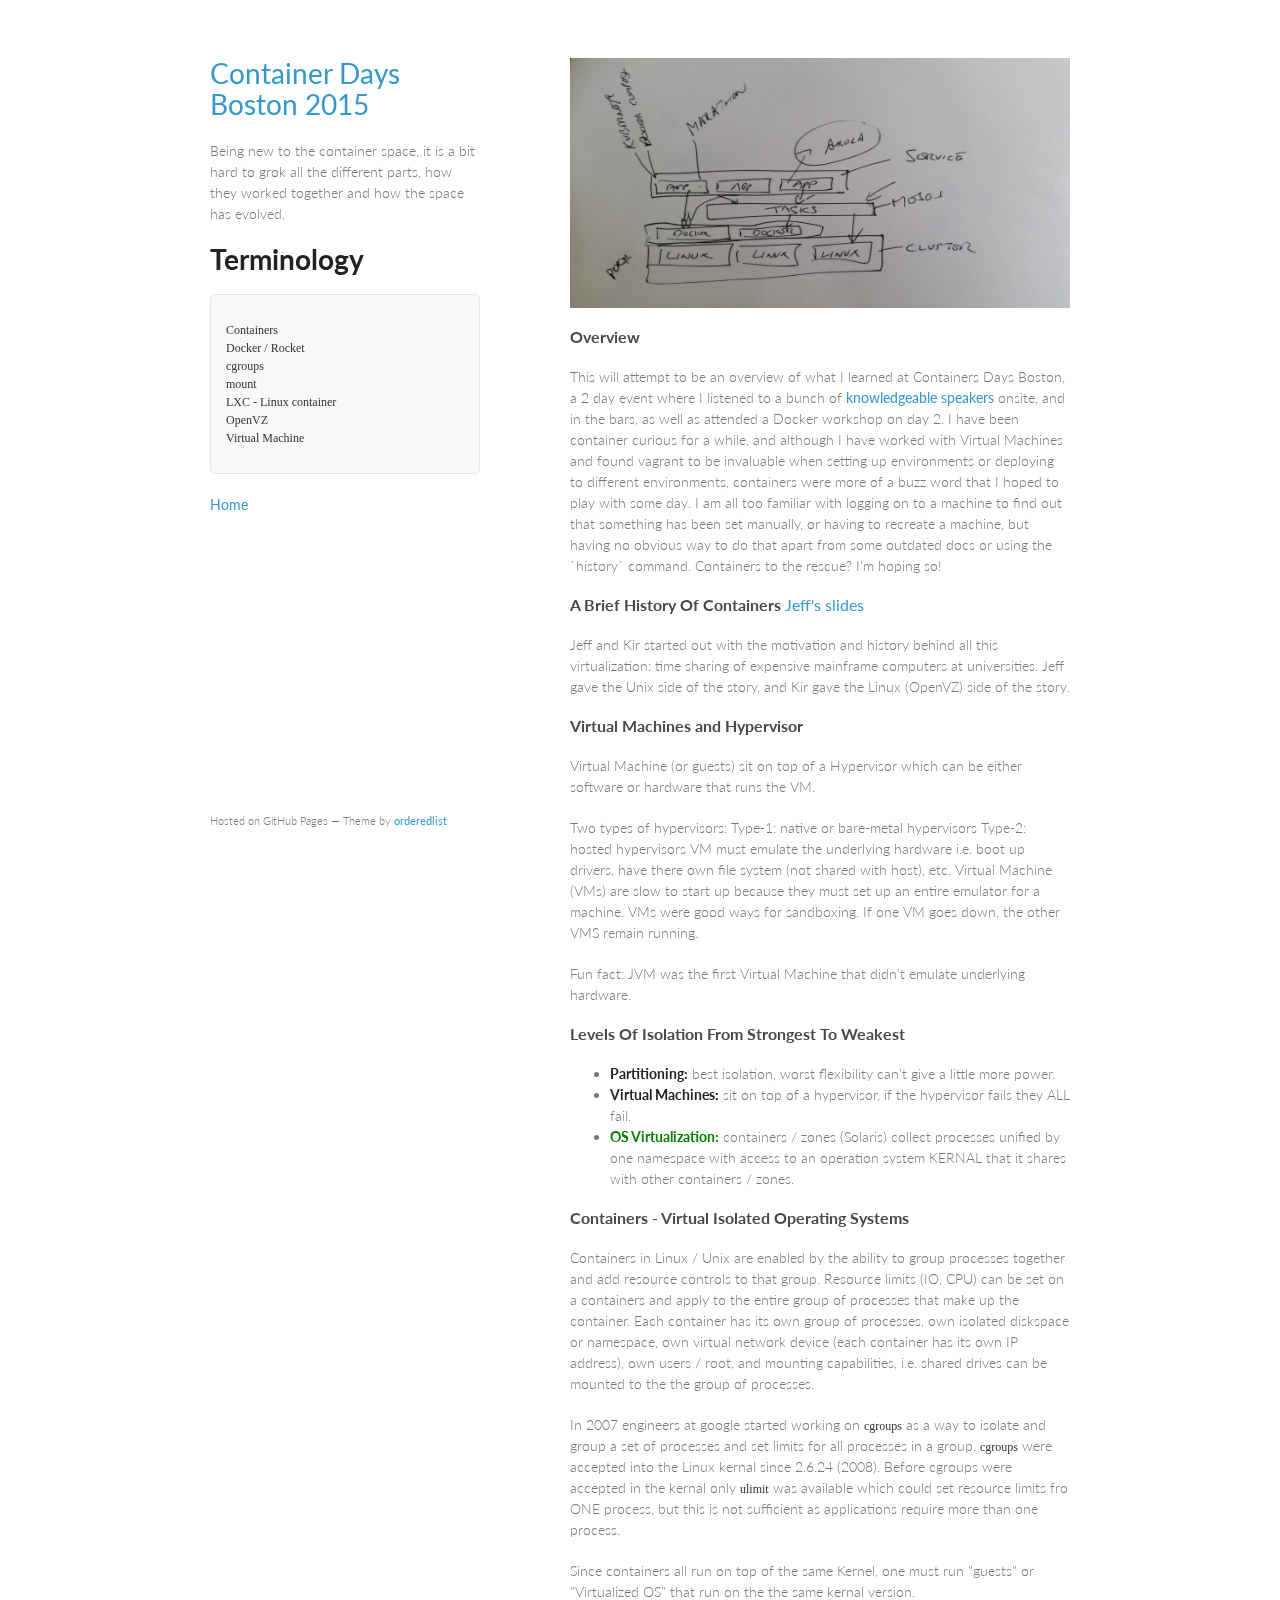
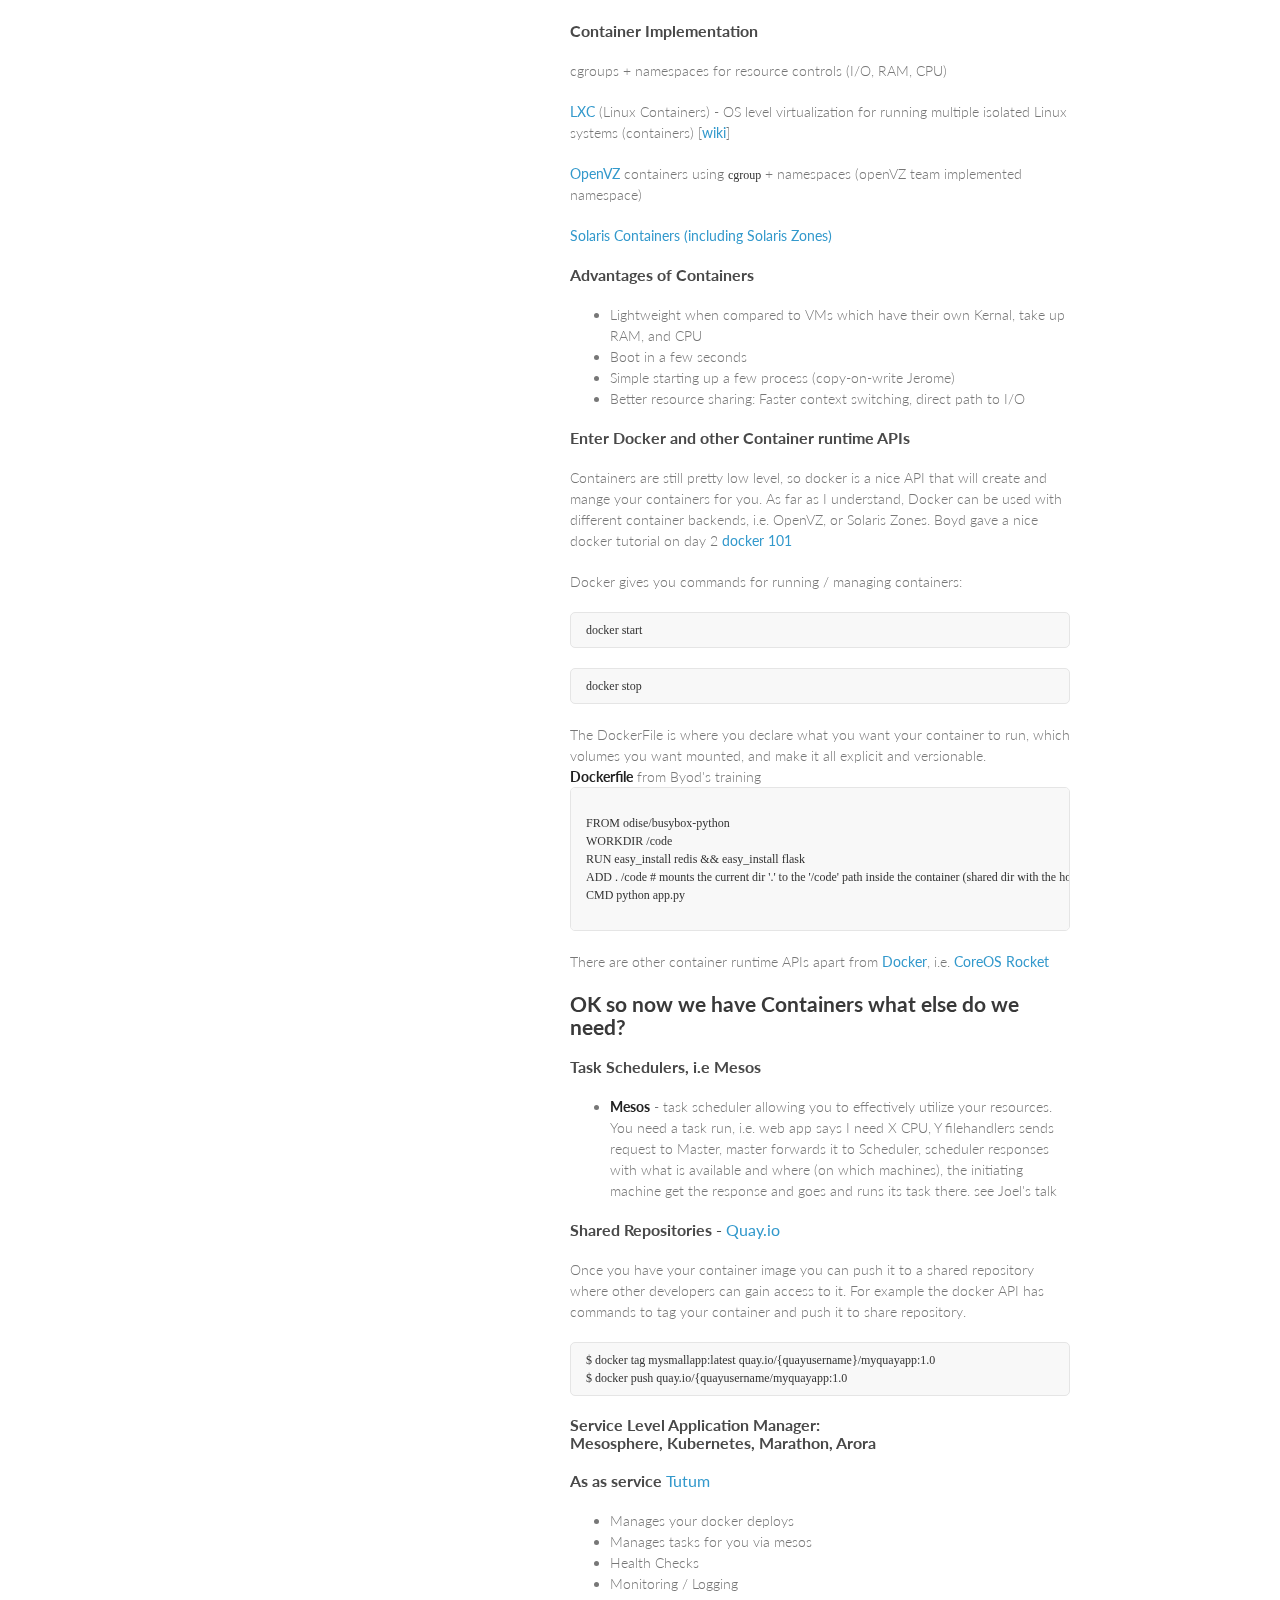
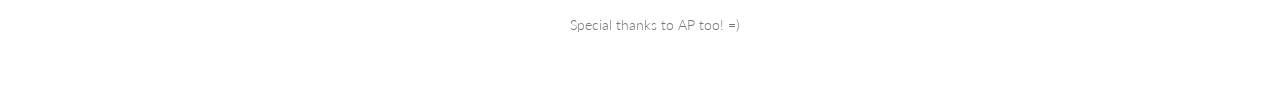
==== cdbos.html @ 46aac73a "site - adding a rough sketch of container days boston cdbos.html to site and a few fixes to index.ht" ====
<!doctype html>
<html>
  <head>
    <meta charset="utf-8">
    <meta http-equiv="X-UA-Compatible" content="chrome=1">
    <title>Container Days Boston 2015</title>

    <link rel="stylesheet" href="stylesheets/styles.css">
    <link rel="stylesheet" href="stylesheets/github-light.css">
    <meta name="viewport" content="width=device-width, initial-scale=1, user-scalable=no">
    <!--[if lt IE 9]>
    <script src="//html5shiv.googlecode.com/svn/trunk/html5.js"></script>
    <![endif]-->
  </head>
  <body>
    <div class="wrapper">
      <header>
	
        <h1><a href="http://dynamicinfradays.org/events/2015-boston/">Container Days Boston 2015</a></h1>
        <p>Being new to the container space, it is a bit hard to grok all the different parts, how they worked together and how the space has evolved. </p>
		
		<h1>Terminology</h1>
		<pre><code>
Containers
Docker / Rocket
cgroups
mount
LXC - Linux container
OpenVZ
Virtual Machine
		</code></pre>
		<a href="index.html" id="home">Home</a>

      </header>
      <section>
		<img title="overview.jpg" alt=":beer:" src="images/containers_explained_andrew_horizonal.jpg" height="250" width="600" align="absmiddle">
		<p/>
		<h3>Overview</h3>
		<p>
			This will attempt to be an overview of what I learned at Containers Days Boston, a 2 day event where I listened to a bunch of <a href="http://dynamicinfradays.org/events/2015-boston/#speakers">knowledgeable speakers</a> onsite, and in the bars, as well as attended a Docker workshop on day 2. I have been container curious for a while, and although I have worked with Virtual Machines and found vagrant to be invaluable when setting up environments or deploying to different environments, containers were more of a buzz word that I hoped to play with some day. I am all too familiar with logging on to a machine to find out that something has been set manually, or having to recreate a machine, but having no obvious way to do that apart from some outdated docs or using the `history` command. Containers to the rescue? I'm hoping so! 
		</p>
		
        <h3>
<a id="libby-viskobatz" class="anchor" href="#libby-viskobatz" aria-hidden="true"><span class="octicon octicon-link"></span></a>A Brief History Of Containers <a href="#">Jeff's slides</a>
</h3>

<p>
Jeff and Kir started out with the motivation and history behind all this virtualization: time sharing of expensive mainframe computers at universities.	Jeff gave the Unix side of the story, and Kir gave the Linux (OpenVZ) side of the story.
</p>

<h3>Virtual Machines and Hypervisor</h3>
<p>
	Virtual Machine (or guests) sit on top of a Hypervisor which can be either software or hardware that runs the VM.
</p>
<p>
	Two types of hypervisors: 
	Type-1: native or bare-metal hypervisors
	Type-2: hosted hypervisors
	
	VM must emulate the underlying hardware i.e. boot up drivers, have there own file system (not shared with host), etc. Virtual Machine (VMs) are slow to start up because they must set up an entire emulator for a machine. VMs were good ways for sandboxing. If one VM goes down, the other VMS remain running.
</p>
<p>Fun fact: JVM was the first Virtual Machine that didn't emulate underlying hardware.
<h3>Levels Of Isolation From Strongest To Weakest</h3>
<p>
	<ul>
		<li><strong>Partitioning:</strong>  best isolation, worst flexibility can't give a little more power.</li>
		<li><strong>Virtual Machines:</strong> sit on top of a hypervisor, if the hypervisor fails they ALL fail.</li>
		<li><strong><font color="green">OS Virtualization:</font></strong>  containers / zones (Solaris) collect processes unified by one namespace with access to an operation system KERNAL that it shares with other containers / zones.</li>
	</ul>
</p>

<h3>Containers - Virtual Isolated Operating Systems </h3>
	<p>Containers in Linux / Unix are enabled by the ability to group processes together and add resource controls to that group. Resource limits (IO, CPU) can be set on a containers and apply to the entire group of processes that make up the container. Each container has its own group of processes, own isolated diskspace or namespace, own virtual network device (each container has its own IP address), own users / root, and mounting capabilities, i.e. shared drives can be mounted to the the group of processes.</p>
	<p>In 2007 engineers at google started working on <code>cgroups</code> as a way to isolate and group a set of processes and set limits for all processes in a group. <code>cgroups</code> were accepted into the Linux kernal since 2.6.24 (2008). Before cgroups were accepted in the kernal only <code>ulimit</code> was available which could set resource limits fro ONE process, but this is not sufficient as applications require more than one process.</p>
	<p>Since containers all run on top of the same Kernel, one must run "guests" or "Virtualized OS" that run on the the same kernal version.</p>
<h3>Container Implementation</h3>
	<p>cgroups + namespaces for resource controls (I/O, RAM, CPU)</p>
	<p><a href="http://en.wikipedia.org/wiki/LXC">LXC</a> (Linux Containers) - OS level virtualization for running multiple isolated Linux systems (containers) [<a href="http://en.wikipedia.org/wiki/LXC">wiki</a>]</p>
	<p><a href="http://en.wikipedia.org/wiki/OpenVZ">OpenVZ</a> containers using  <code>cgroup</code> + namespaces (openVZ team implemented namespace)
	<p><a href="http://en.wikipedia.org/wiki/Solaris_Containers">Solaris Containers (including Solaris Zones)</a></p>
	
<h3>Advantages of Containers</h3>	
<ul>
	<li>Lightweight when compared to VMs which have their own Kernal, take up RAM, and CPU</li>
	<li>Boot in a few seconds</li>
	<li>Simple starting up a few process (copy-on-write Jerome)</li>
	<li>Better resource sharing: Faster context switching, direct path to I/O</li>
</ul>

<h3>Enter Docker and other Container runtime APIs</h3>
<p>Containers are still pretty low level, so docker is a nice API that will create and mange your containers for you. As far as I understand, Docker can be used with different container backends, i.e. OpenVZ, or Solaris Zones.
	Boyd gave a nice docker tutorial on day 2 <a href="http://stackengine.com/docker-101-01-docker-development-environments/">docker 101</a>	
</p>
<p>Docker gives you commands for running / managing containers:
	<pre><code>docker start</code></pre>
	<pre><code>docker stop</code></pre>
   The DockerFile is where you declare what you want your container to run, which volumes you want mounted, and make it all explicit and versionable.
	<br/><strong>Dockerfile</strong> from Byod's training
	<pre><code>
FROM odise/busybox-python
WORKDIR /code
RUN easy_install redis && easy_install flask
ADD . /code # mounts the current dir '.' to the '/code' path inside the container (shared dir with the host)
CMD python app.py
	</code></pre>
</p>
<p>There are other container runtime APIs apart from <a href="https://www.docker.com/">Docker</a>, i.e. <a href="https://coreos.com/blog/rocket/">CoreOS Rocket</a></p>

<h2>OK so now we have Containers what else do we need?</h2>
<h3>Task Schedulers, i.e Mesos</h3>
<p>
	<ul>
		<li><strong>Mesos</strong> - task scheduler allowing you to effectively utilize your resources. You need a task run, i.e. web app says I need X CPU, Y filehandlers sends request to Master, master forwards it to Scheduler, scheduler responses with what is available and where (on which machines), the initiating machine get the response and goes and runs its task there. see Joel's talk</li>
	</ul>	
</p>

<h3>Shared Repositories - <a href="https://quay.io/repository/">Quay.io</a></h3>
<p>Once you have your container image you can push it to a shared repository where other developers can gain access to it.
For example the docker API has commands to tag your container and push it to share repository.

<pre><code>$ docker tag mysmallapp:latest quay.io/{quayusername}/myquayapp:1.0
$ docker push quay.io/{quayusername/myquayapp:1.0
</code></pre>		

<h3>Service Level Application Manager: <br/>Mesosphere, Kubernetes, Marathon, Arora</h3>
<h3>As as service <a href="https://www.tutum.co/how/">Tutum</a></h3>
<ul>
	<li> Manages your docker deploys</li>
	<li> Manages tasks for you via mesos</li>
	<li> Health Checks</li>
	<li> Monitoring / Logging</li>
</ul>
Special thanks to AP too! =)
      </section>
      <footer>
        <p><small>Hosted on GitHub Pages &mdash; Theme by <a href="https://github.com/orderedlist">orderedlist</a></small></p>
      </footer>
    </div>
    <script src="javascripts/scale.fix.js"></script>
    
  </body>
</html>
---- stylesheets/styles.css ----
@import url(https://fonts.googleapis.com/css?family=Lato:300italic,700italic,300,700);

body {
  padding:50px;
  font:14px/1.5 Lato, "Helvetica Neue", Helvetica, Arial, sans-serif;
  color:#777;
  font-weight:300;
}

h1, h2, h3, h4, h5, h6 {
  color:#222;
  margin:0 0 20px;
}

p, ul, ol, table, pre, dl {
  margin:0 0 20px;
}

h1, h2, h3 {
  line-height:1.1;
}

h1 {
  font-size:28px;
}

h2 {
  color:#393939;
}

h3, h4, h5, h6 {
  color:#494949;
}

a {
  color:#39c;
  font-weight:400;
  text-decoration:none;
}

a small {
  font-size:11px;
  color:#777;
  margin-top:-0.6em;
  display:block;
}

.wrapper {
  width:860px;
  margin:0 auto;
}

blockquote {
  border-left:1px solid #e5e5e5;
  margin:0;
  padding:0 0 0 20px;
  font-style:italic;
}

code, pre {
  font-family:Monaco, Bitstream Vera Sans Mono, Lucida Console, Terminal;
  color:#333;
  font-size:12px;
}

pre {
  padding:8px 15px;
  background: #f8f8f8;
  border-radius:5px;
  border:1px solid #e5e5e5;
  overflow-x: auto;
}

table {
  width:100%;
  border-collapse:collapse;
}

th, td {
  text-align:left;
  padding:5px 10px;
  border-bottom:1px solid #e5e5e5;
}

dt {
  color:#444;
  font-weight:700;
}

th {
  color:#444;
}

img {
  max-width:100%;
}

header {
  width:270px;
  float:left;
  position:fixed;
}

header ul {
  list-style:none;
  height:40px;

  padding:0;

  background: #eee;
  background: -moz-linear-gradient(top, #f8f8f8 0%, #dddddd 100%);
  background: -webkit-gradient(linear, left top, left bottom, color-stop(0%,#f8f8f8), color-stop(100%,#dddddd));
  background: -webkit-linear-gradient(top, #f8f8f8 0%,#dddddd 100%);
  background: -o-linear-gradient(top, #f8f8f8 0%,#dddddd 100%);
  background: -ms-linear-gradient(top, #f8f8f8 0%,#dddddd 100%);
  background: linear-gradient(top, #f8f8f8 0%,#dddddd 100%);

  border-radius:5px;
  border:1px solid #d2d2d2;
  box-shadow:inset #fff 0 1px 0, inset rgba(0,0,0,0.03) 0 -1px 0;
  width:270px;
}

header li {
  width:89px;
  float:left;
  border-right:1px solid #d2d2d2;
  height:40px;
}

header ul a {
  line-height:1;
  font-size:11px;
  color:#999;
  display:block;
  text-align:center;
  padding-top:6px;
  height:40px;
}

strong {
  color:#222;
  font-weight:700;
}

header ul li + li {
  width:88px;
  border-left:1px solid #fff;
}

header ul li + li + li {
  border-right:none;
  width:89px;
}

header ul a strong {
  font-size:14px;
  display:block;
  color:#222;
}

section {
  width:500px;
  float:right;
  padding-bottom:50px;
}

small {
  font-size:11px;
}

hr {
  border:0;
  background:#e5e5e5;
  height:1px;
  margin:0 0 20px;
}

footer {
  width:270px;
  float:left;
  position:fixed;
  bottom:50px;
}

@media print, screen and (max-width: 960px) {

  div.wrapper {
    width:auto;
    margin:0;
  }

  header, section, footer {
    float:none;
    position:static;
    width:auto;
  }

  header {
    padding-right:320px;
  }

  section {
    border:1px solid #e5e5e5;
    border-width:1px 0;
    padding:20px 0;
    margin:0 0 20px;
  }

  header a small {
    display:inline;
  }

  header ul {
    position:absolute;
    right:50px;
    top:52px;
  }
}

@media print, screen and (max-width: 720px) {
  body {
    word-wrap:break-word;
  }

  header {
    padding:0;
  }

  header ul, header p.view {
    position:static;
  }

  pre, code {
    word-wrap:normal;
  }
}

@media print, screen and (max-width: 480px) {
  body {
    padding:15px;
  }

  header ul {
    display:none;
  }
}

@media print {
  body {
    padding:0.4in;
    font-size:12pt;
    color:#444;
  }
}
---- stylesheets/github-light.css ----
/*
   Copyright 2014 GitHub Inc.

   Licensed under the Apache License, Version 2.0 (the "License");
   you may not use this file except in compliance with the License.
   You may obtain a copy of the License at

       http://www.apache.org/licenses/LICENSE-2.0

   Unless required by applicable law or agreed to in writing, software
   distributed under the License is distributed on an "AS IS" BASIS,
   WITHOUT WARRANTIES OR CONDITIONS OF ANY KIND, either express or implied.
   See the License for the specific language governing permissions and
   limitations under the License.

*/

.pl-c /* comment */ {
  color: #969896;
}

.pl-c1      /* constant, markup.raw, meta.diff.header, meta.module-reference, meta.property-name, support, support.constant, support.variable, variable.other.constant */,
.pl-s .pl-v /* string variable */ {
  color: #0086b3;
}

.pl-e  /* entity */,
.pl-en /* entity.name */ {
  color: #795da3;
}

.pl-s .pl-s1 /* string source */,
.pl-smi      /* storage.modifier.import, storage.modifier.package, storage.type.java, variable.other, variable.parameter.function */ {
  color: #333;
}

.pl-ent /* entity.name.tag */ {
  color: #63a35c;
}

.pl-k /* keyword, storage, storage.type */ {
  color: #a71d5d;
}

.pl-pds              /* punctuation.definition.string, string.regexp.character-class */,
.pl-s                /* string */,
.pl-s .pl-pse .pl-s1 /* string punctuation.section.embedded source */,
.pl-sr               /* string.regexp */,
.pl-sr .pl-cce       /* string.regexp constant.character.escape */,
.pl-sr .pl-sra       /* string.regexp string.regexp.arbitrary-repitition */,
.pl-sr .pl-sre       /* string.regexp source.ruby.embedded */ {
  color: #183691;
}

.pl-v /* variable */ {
  color: #ed6a43;
}

.pl-id /* invalid.deprecated */ {
  color: #b52a1d;
}

.pl-ii /* invalid.illegal */ {
  background-color: #b52a1d;
  color: #f8f8f8;
}

.pl-sr .pl-cce /* string.regexp constant.character.escape */ {
  color: #63a35c;
  font-weight: bold;
}

.pl-ml /* markup.list */ {
  color: #693a17;
}

.pl-mh        /* markup.heading */,
.pl-mh .pl-en /* markup.heading entity.name */,
.pl-ms        /* meta.separator */ {
  color: #1d3e81;
  font-weight: bold;
}

.pl-mq /* markup.quote */ {
  color: #008080;
}

.pl-mi /* markup.italic */ {
  color: #333;
  font-style: italic;
}

.pl-mb /* markup.bold */ {
  color: #333;
  font-weight: bold;
}

.pl-md /* markup.deleted, meta.diff.header.from-file */ {
  background-color: #ffecec;
  color: #bd2c00;
}

.pl-mi1 /* markup.inserted, meta.diff.header.to-file */ {
  background-color: #eaffea;
  color: #55a532;
}

.pl-mdr /* meta.diff.range */ {
  color: #795da3;
  font-weight: bold;
}

.pl-mo /* meta.output */ {
  color: #1d3e81;
}
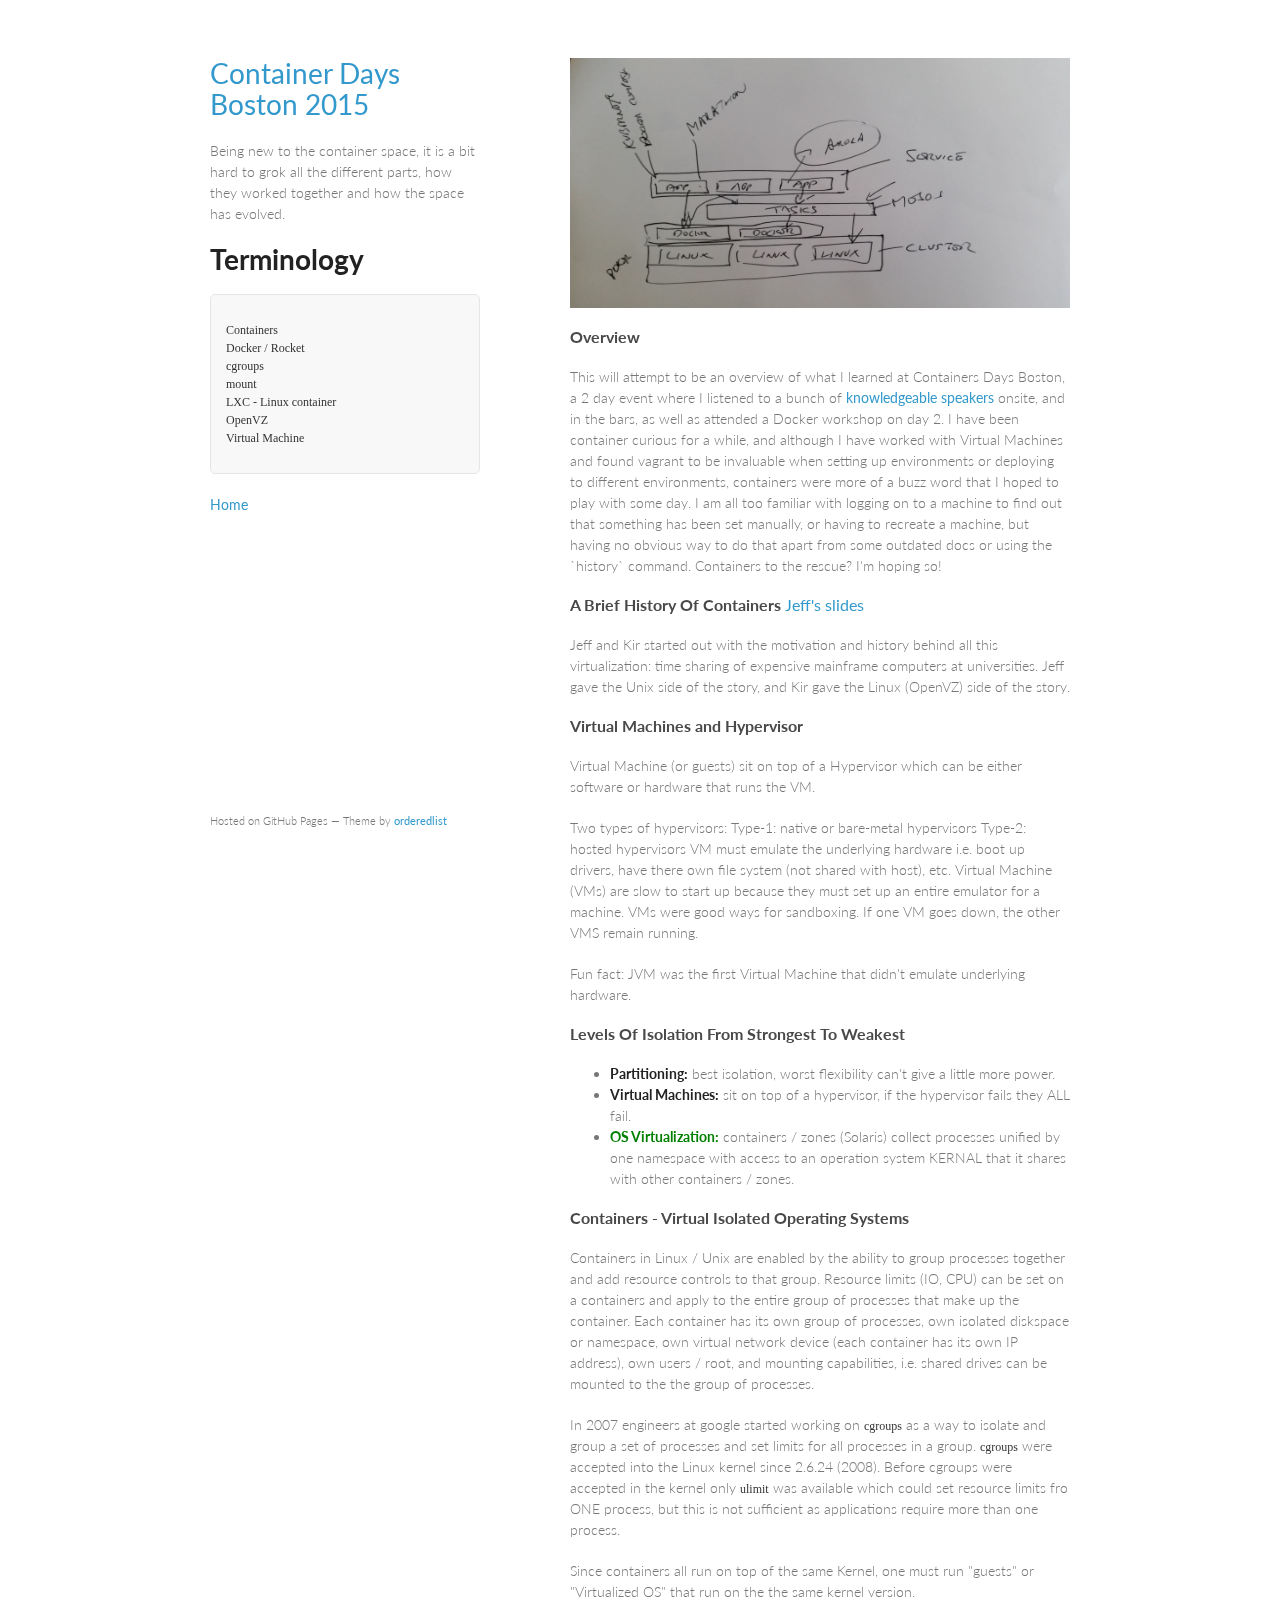
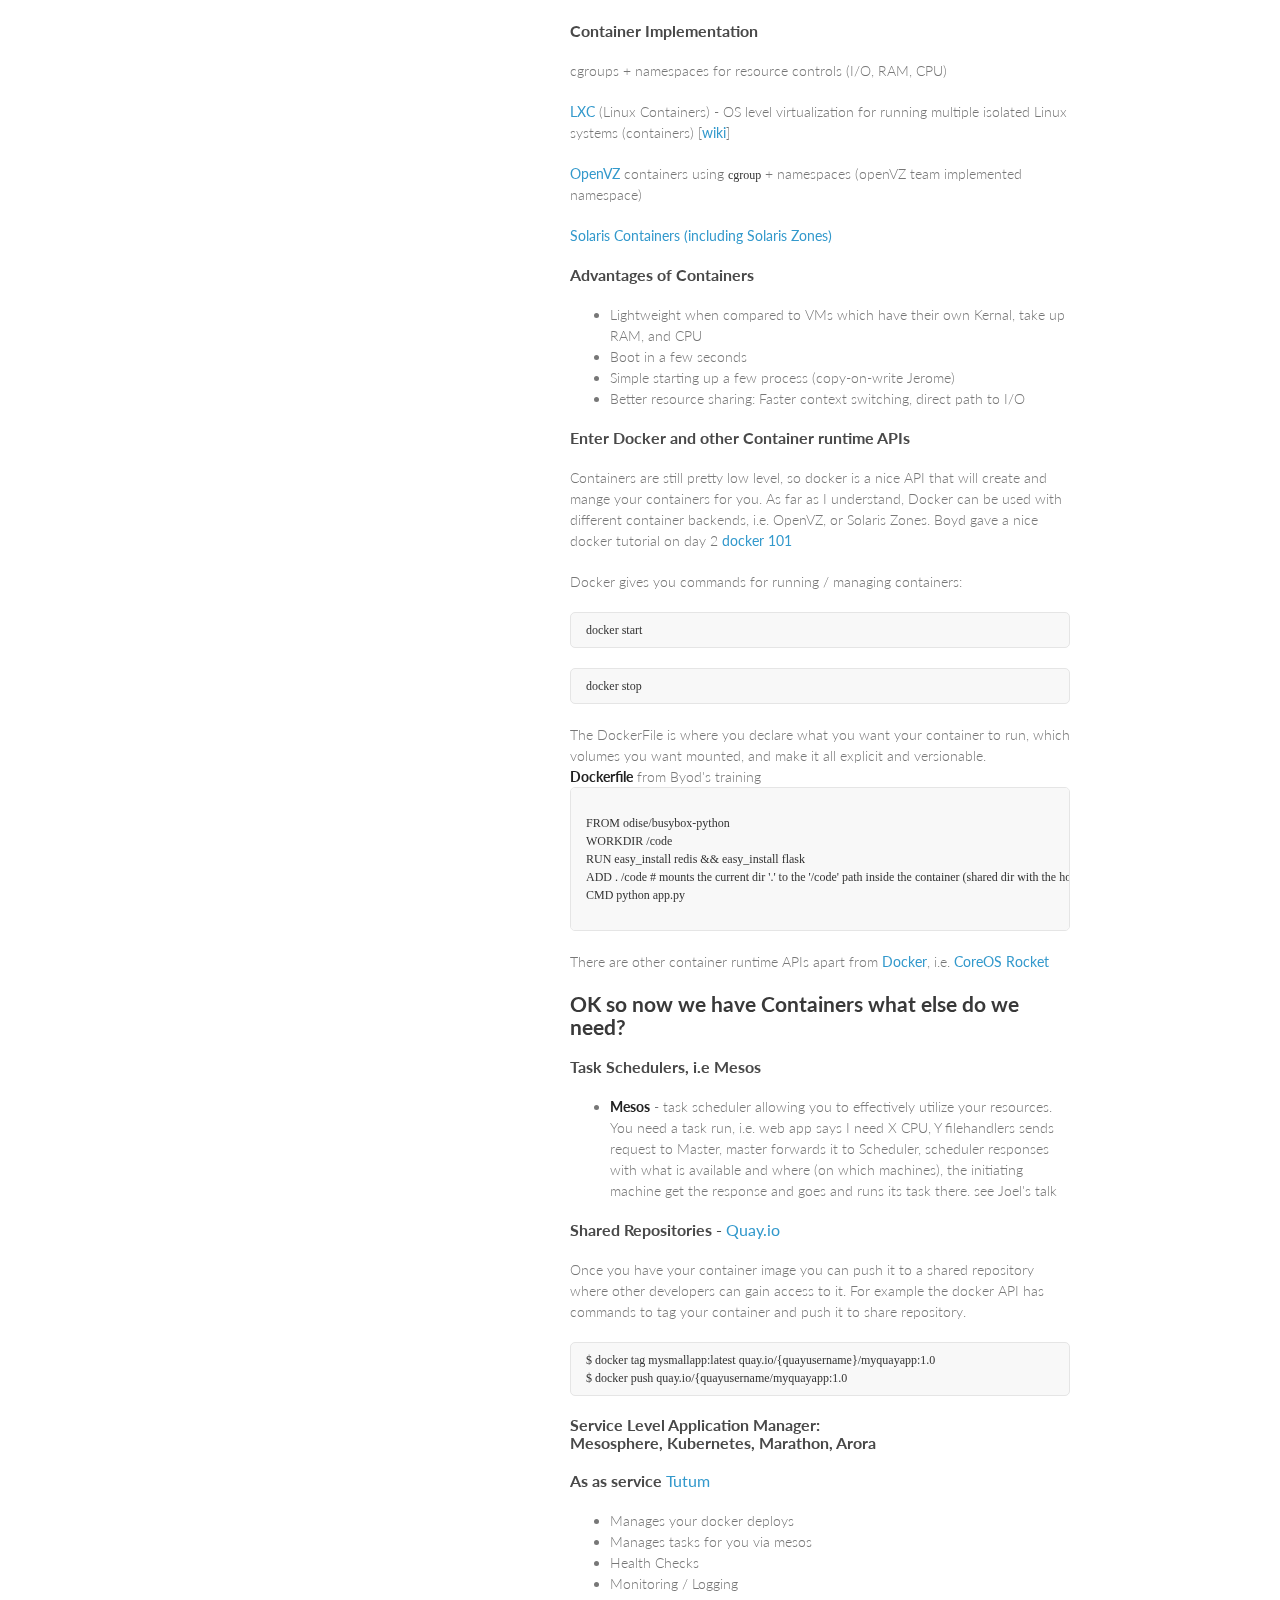
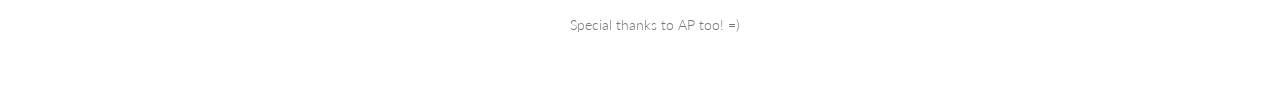
==== commit d003e7bc: "kernal -> kernel" ====
--- a/cdbos.html
+++ b/cdbos.html
@@ -71,8 +71,8 @@
 
 <h3>Containers - Virtual Isolated Operating Systems </h3>
 	<p>Containers in Linux / Unix are enabled by the ability to group processes together and add resource controls to that group. Resource limits (IO, CPU) can be set on a containers and apply to the entire group of processes that make up the container. Each container has its own group of processes, own isolated diskspace or namespace, own virtual network device (each container has its own IP address), own users / root, and mounting capabilities, i.e. shared drives can be mounted to the the group of processes.</p>
-	<p>In 2007 engineers at google started working on <code>cgroups</code> as a way to isolate and group a set of processes and set limits for all processes in a group. <code>cgroups</code> were accepted into the Linux kernal since 2.6.24 (2008). Before cgroups were accepted in the kernal only <code>ulimit</code> was available which could set resource limits fro ONE process, but this is not sufficient as applications require more than one process.</p>
-	<p>Since containers all run on top of the same Kernel, one must run "guests" or "Virtualized OS" that run on the the same kernal version.</p>
+	<p>In 2007 engineers at google started working on <code>cgroups</code> as a way to isolate and group a set of processes and set limits for all processes in a group. <code>cgroups</code> were accepted into the Linux kernel since 2.6.24 (2008). Before cgroups were accepted in the kernel only <code>ulimit</code> was available which could set resource limits fro ONE process, but this is not sufficient as applications require more than one process.</p>
+	<p>Since containers all run on top of the same Kernel, one must run "guests" or "Virtualized OS" that run on the the same kernel version.</p>
 <h3>Container Implementation</h3>
 	<p>cgroups + namespaces for resource controls (I/O, RAM, CPU)</p>
 	<p><a href="http://en.wikipedia.org/wiki/LXC">LXC</a> (Linux Containers) - OS level virtualization for running multiple isolated Linux systems (containers) [<a href="http://en.wikipedia.org/wiki/LXC">wiki</a>]</p>
@@ -137,6 +137,15 @@
       </footer>
     </div>
     <script src="javascripts/scale.fix.js"></script>
-    
+    <script>
+	  (function(i,s,o,g,r,a,m){i['GoogleAnalyticsObject']=r;i[r]=i[r]||function(){
+	  (i[r].q=i[r].q||[]).push(arguments)},i[r].l=1*new Date();a=s.createElement(o),
+	  m=s.getElementsByTagName(o)[0];a.async=1;a.src=g;m.parentNode.insertBefore(a,m)
+	  })(window,document,'script','//www.google-analytics.com/analytics.js','ga');
+
+	  ga('create', 'UA-63928789-1', 'auto');
+	  ga('send', 'pageview');
+
+	</script>
   </body>
 </html>
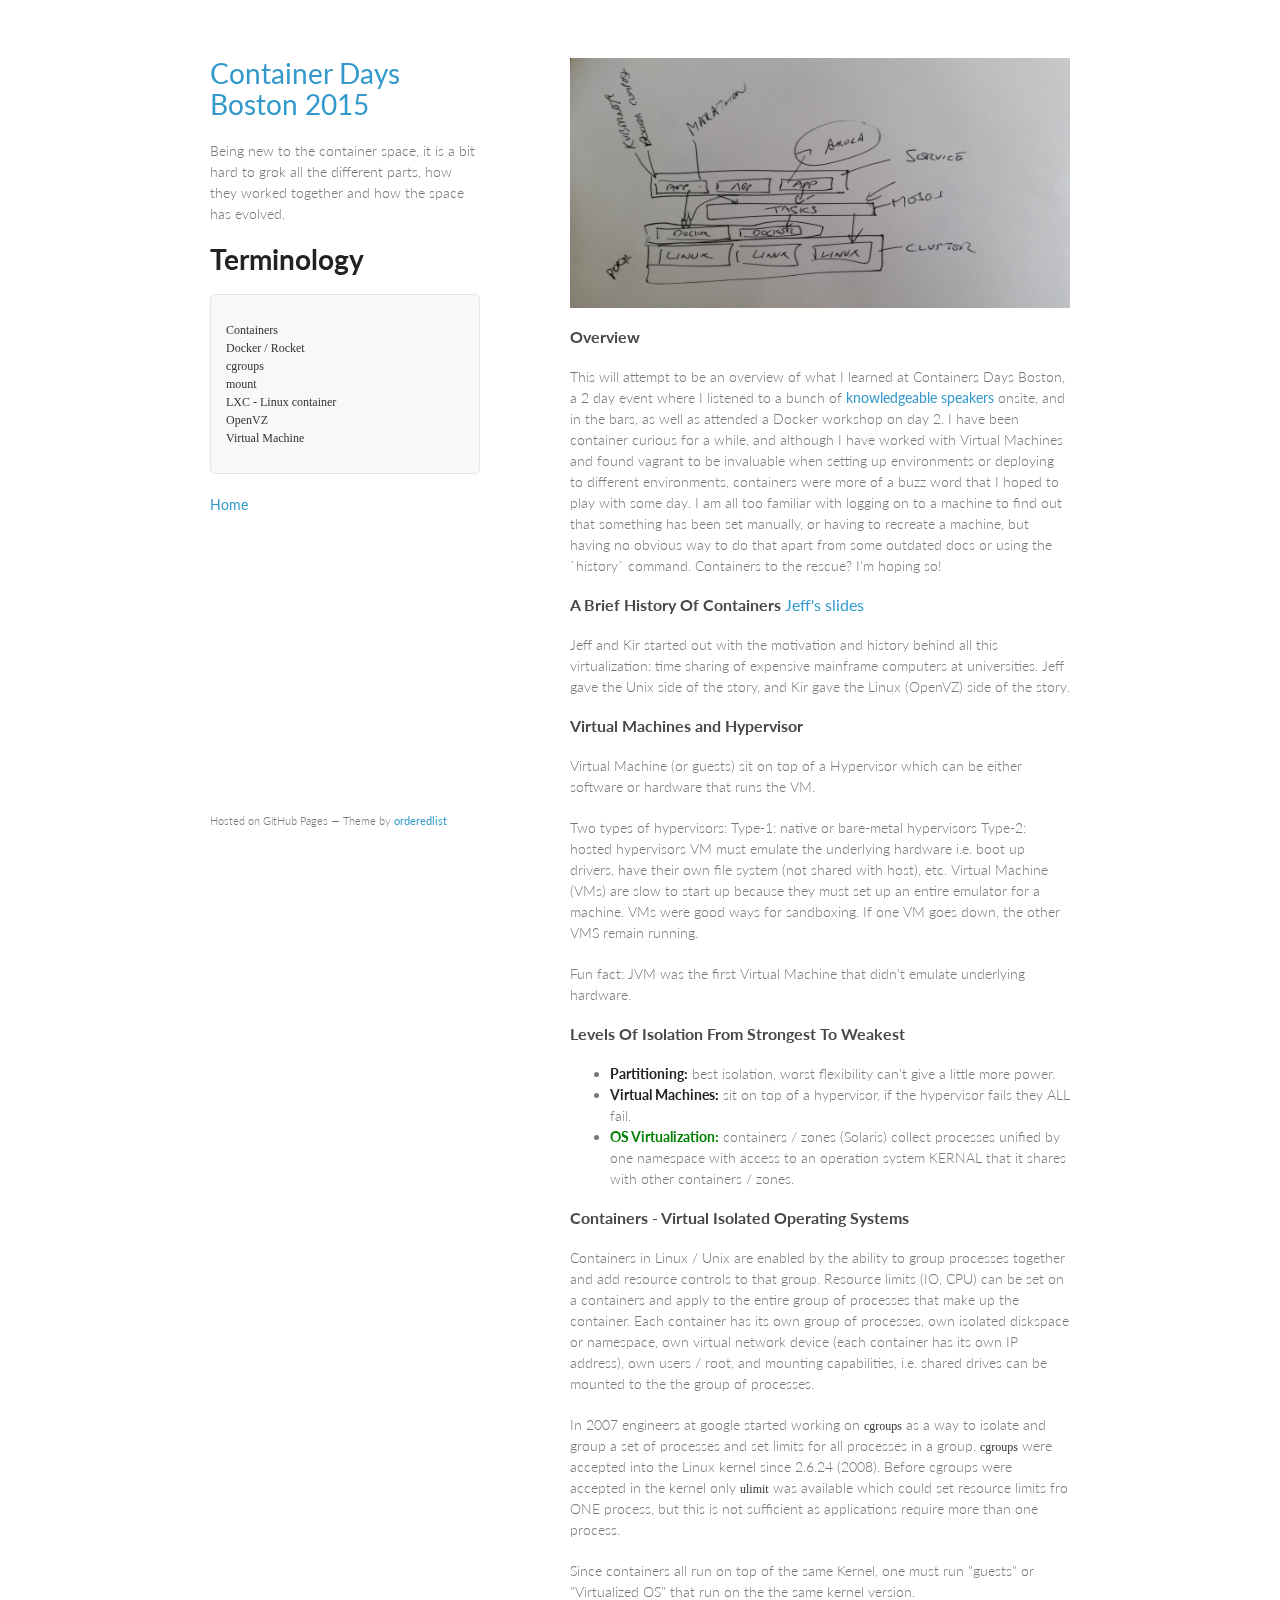
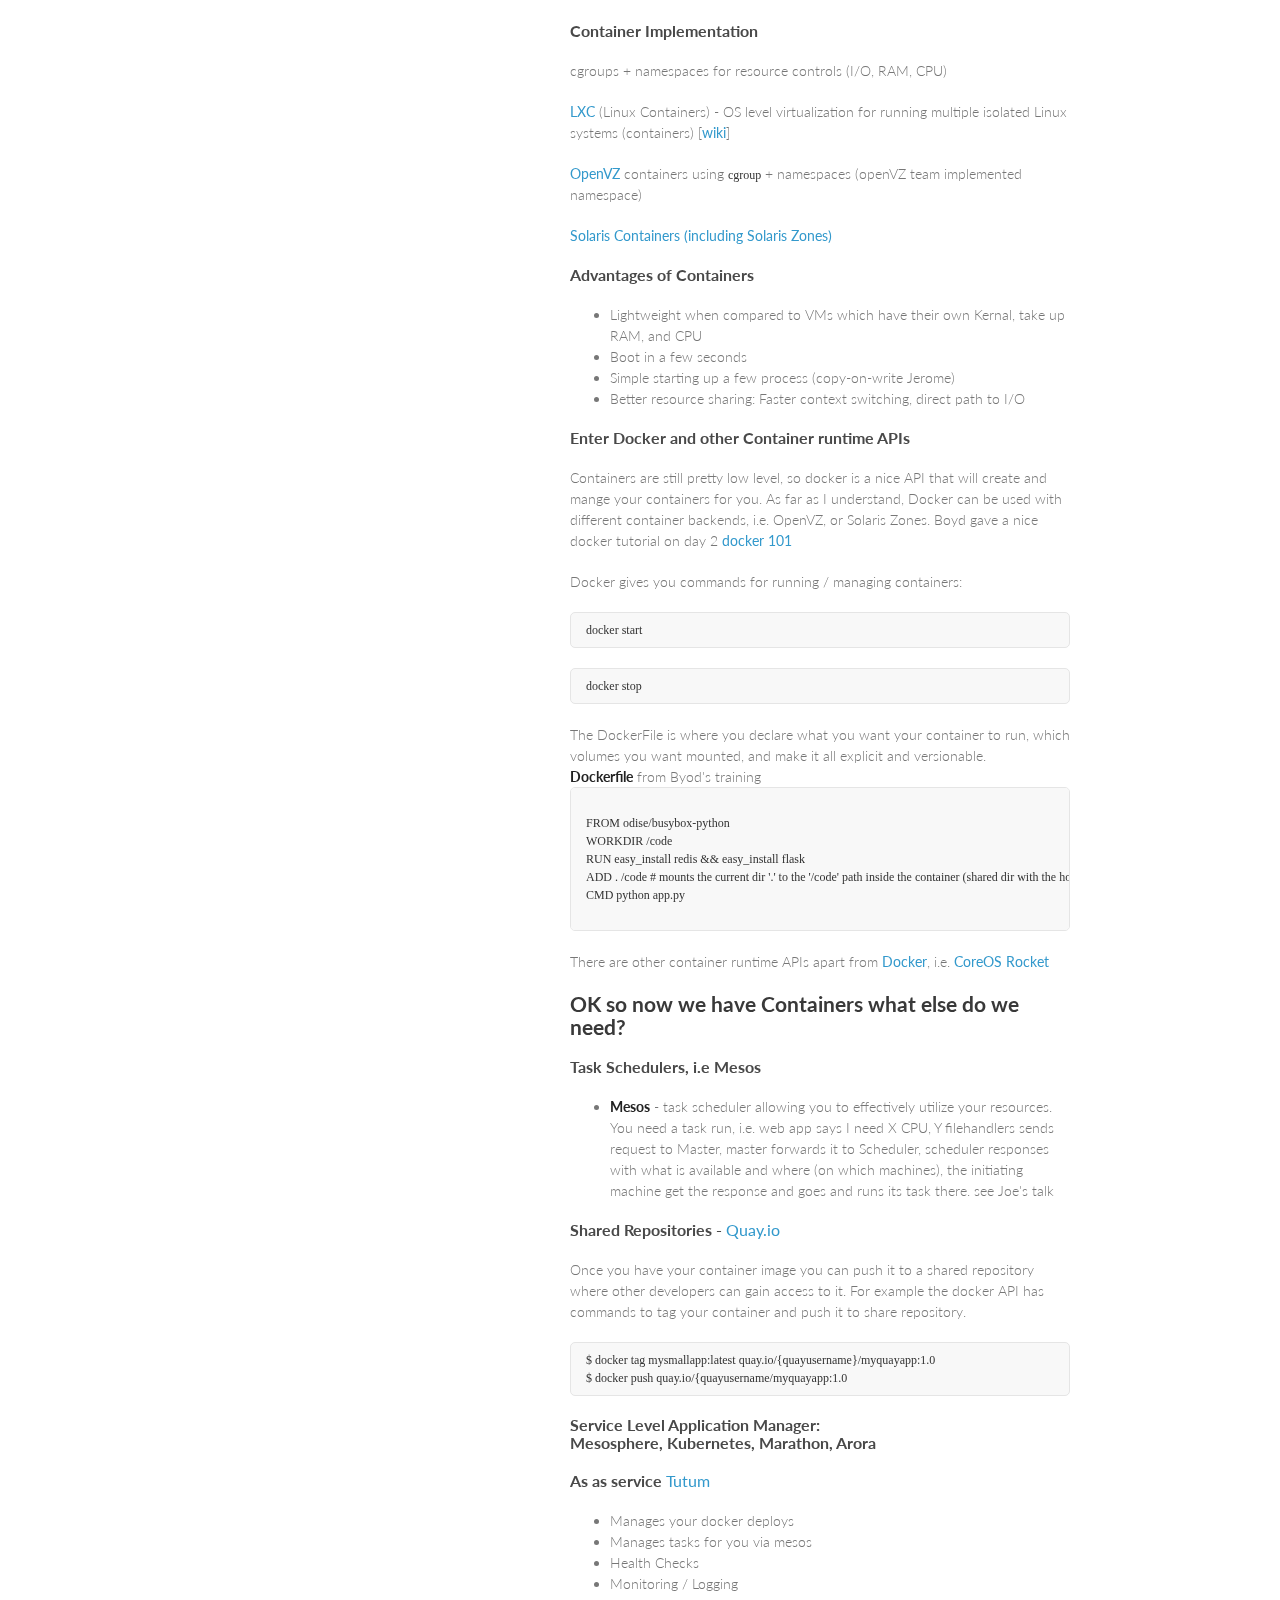
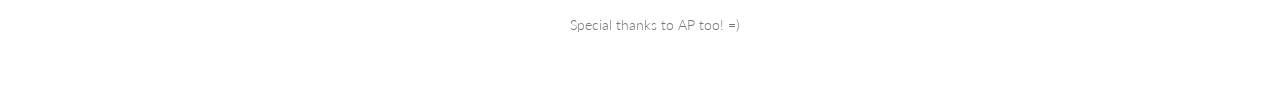
==== commit d62b0f44: "fixing typos there -> their eek" ====
--- a/cdbos.html
+++ b/cdbos.html
@@ -57,7 +57,7 @@
 	Type-1: native or bare-metal hypervisors
 	Type-2: hosted hypervisors
 	
-	VM must emulate the underlying hardware i.e. boot up drivers, have there own file system (not shared with host), etc. Virtual Machine (VMs) are slow to start up because they must set up an entire emulator for a machine. VMs were good ways for sandboxing. If one VM goes down, the other VMS remain running.
+	VM must emulate the underlying hardware i.e. boot up drivers, have their own file system (not shared with host), etc. Virtual Machine (VMs) are slow to start up because they must set up an entire emulator for a machine. VMs were good ways for sandboxing. If one VM goes down, the other VMS remain running.
 </p>
 <p>Fun fact: JVM was the first Virtual Machine that didn't emulate underlying hardware.
 <h3>Levels Of Isolation From Strongest To Weakest</h3>
@@ -110,7 +110,7 @@
 <h3>Task Schedulers, i.e Mesos</h3>
 <p>
 	<ul>
-		<li><strong>Mesos</strong> - task scheduler allowing you to effectively utilize your resources. You need a task run, i.e. web app says I need X CPU, Y filehandlers sends request to Master, master forwards it to Scheduler, scheduler responses with what is available and where (on which machines), the initiating machine get the response and goes and runs its task there. see Joel's talk</li>
+		<li><strong>Mesos</strong> - task scheduler allowing you to effectively utilize your resources. You need a task run, i.e. web app says I need X CPU, Y filehandlers sends request to Master, master forwards it to Scheduler, scheduler responses with what is available and where (on which machines), the initiating machine get the response and goes and runs its task there. see Joe's talk</li>
 	</ul>	
 </p>
 
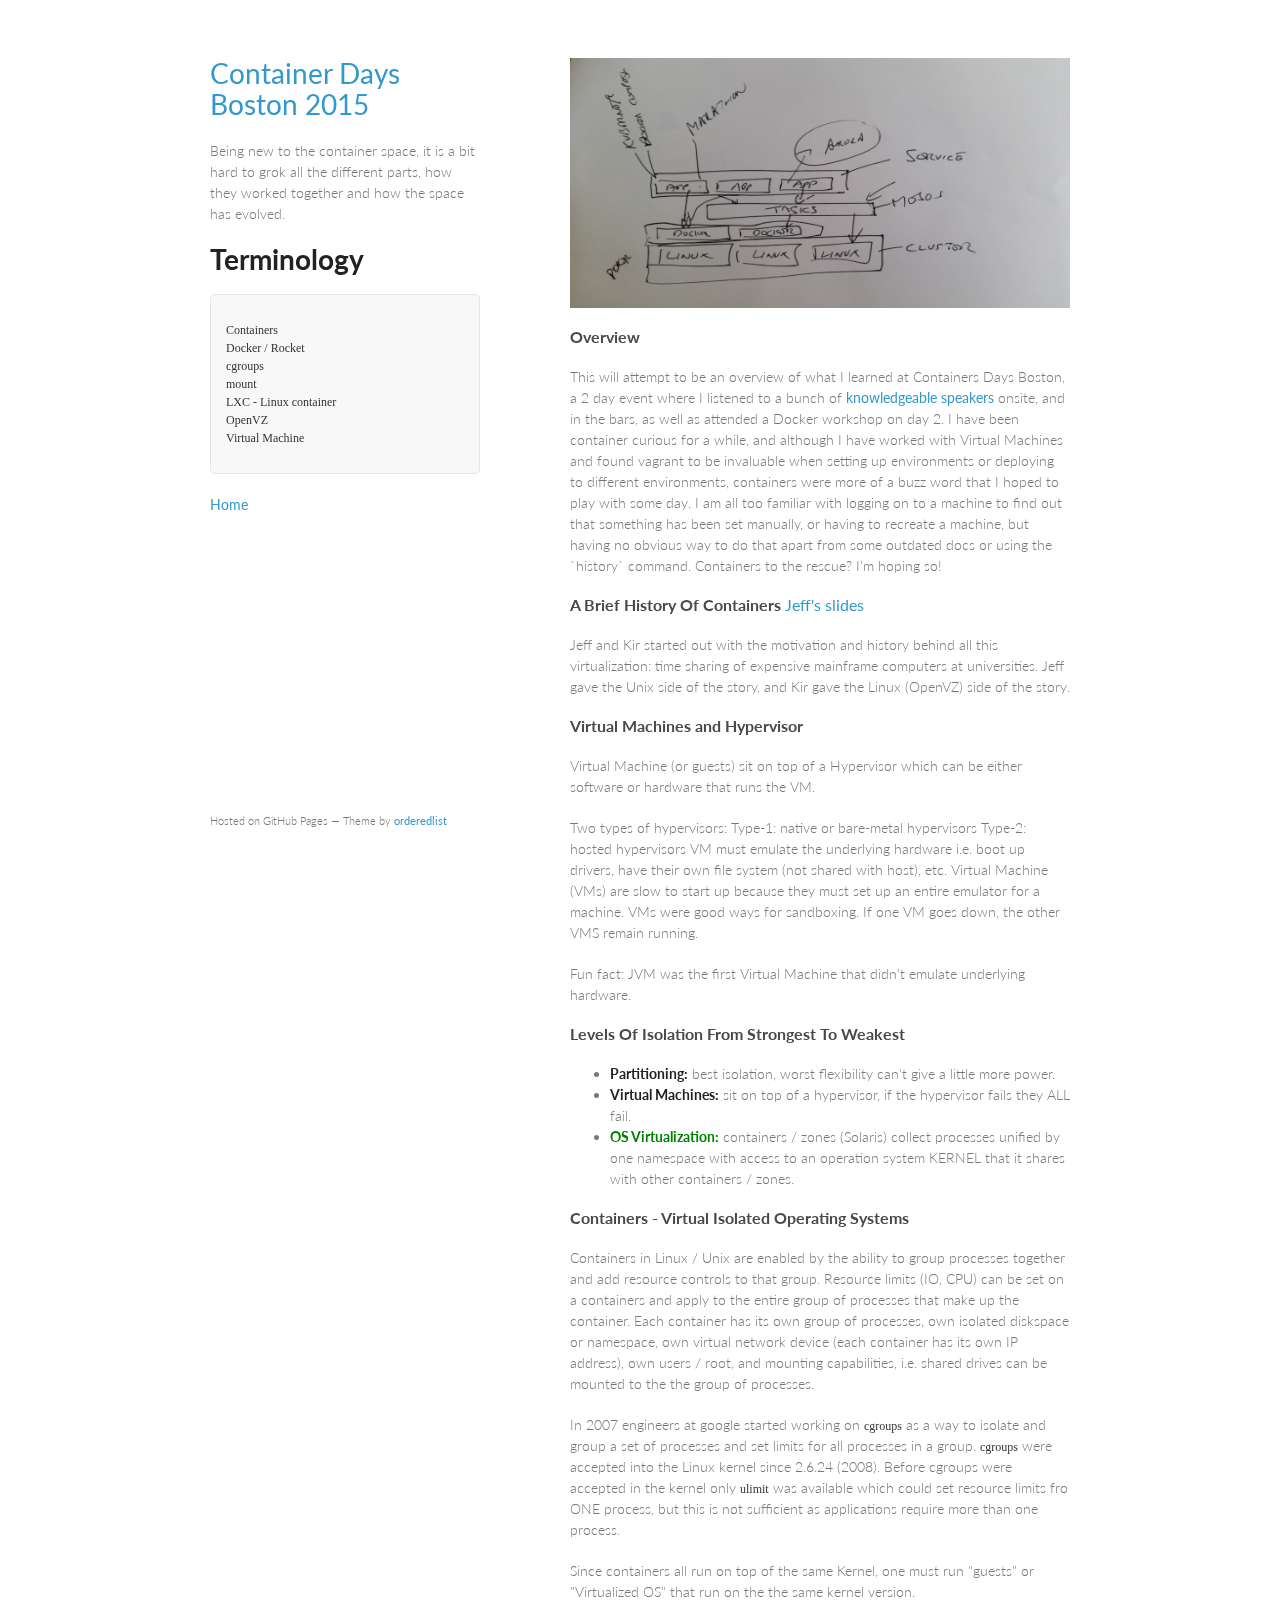
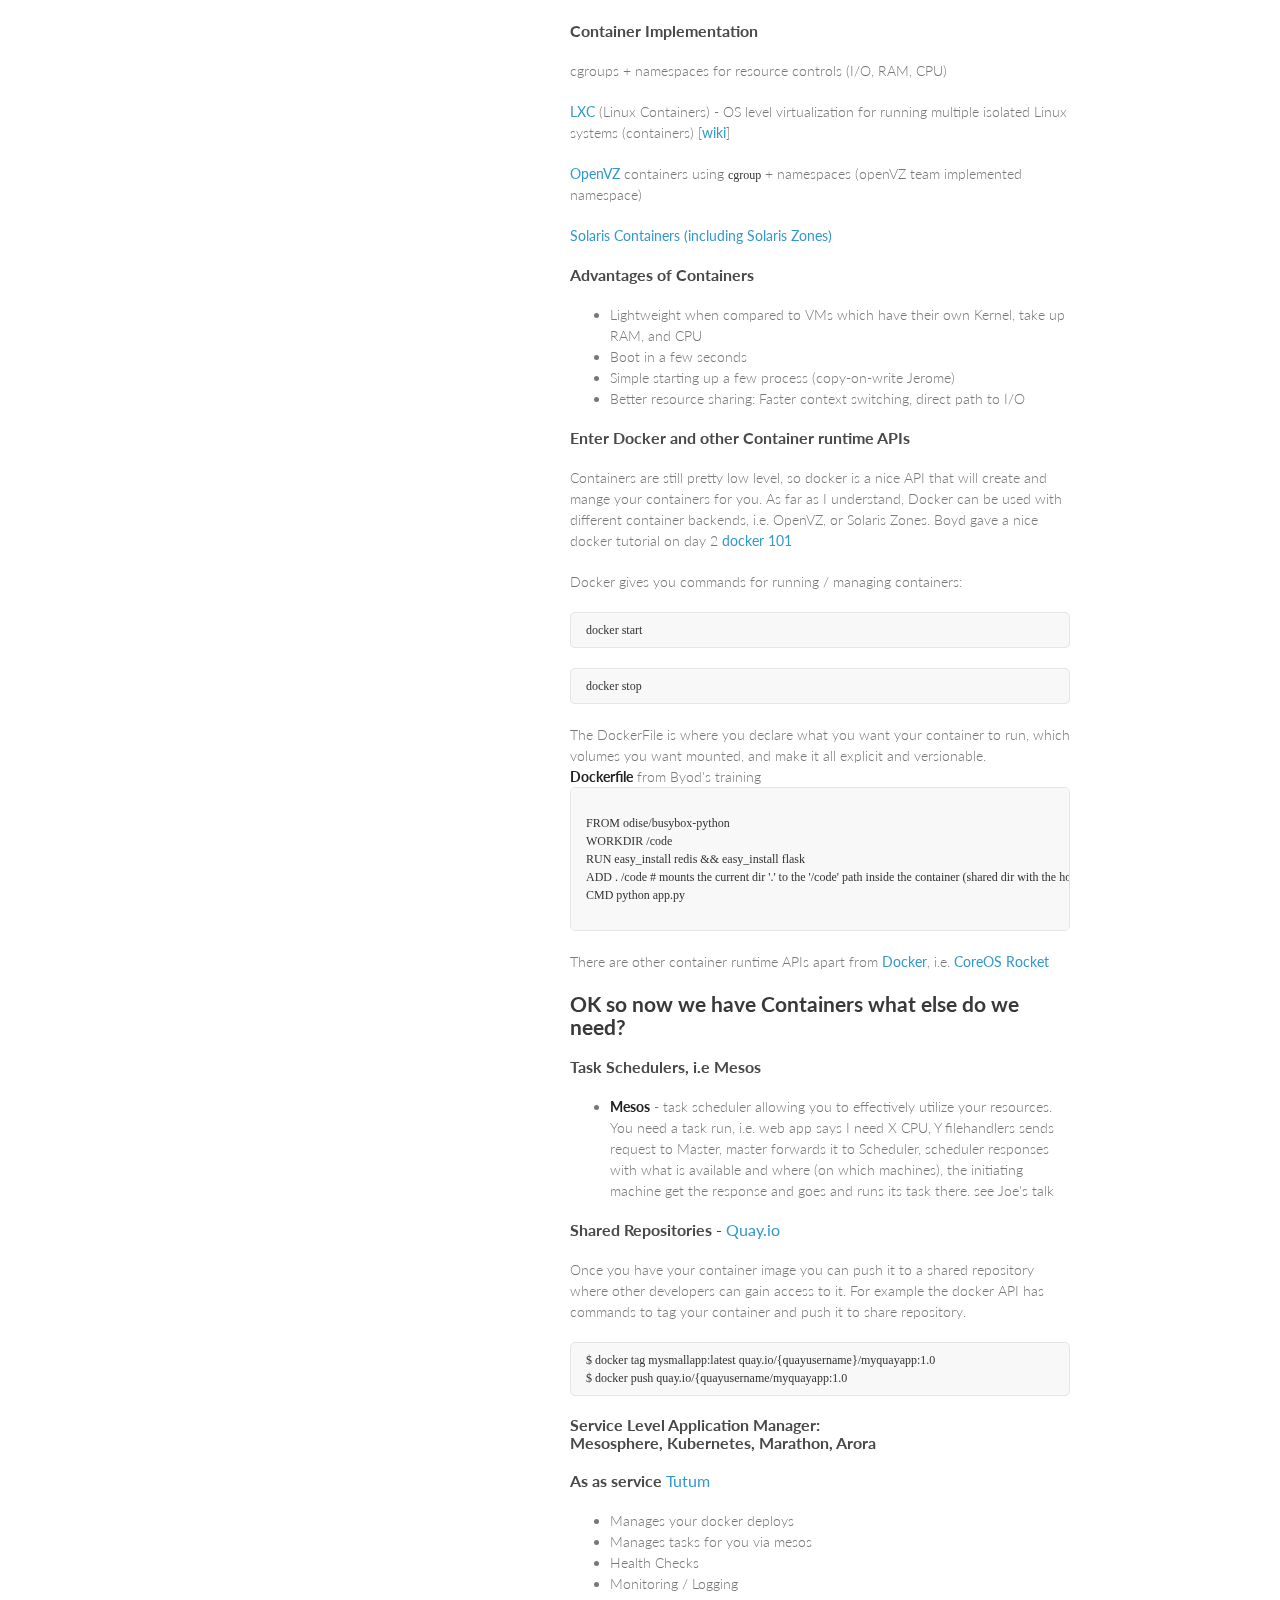
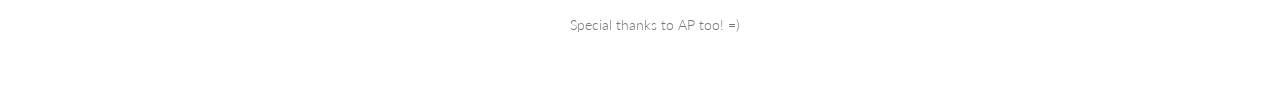
==== commit fc32fc27: "kernal -> kernel" ====
--- a/cdbos.html
+++ b/cdbos.html
@@ -65,7 +65,7 @@
 	<ul>
 		<li><strong>Partitioning:</strong>  best isolation, worst flexibility can't give a little more power.</li>
 		<li><strong>Virtual Machines:</strong> sit on top of a hypervisor, if the hypervisor fails they ALL fail.</li>
-		<li><strong><font color="green">OS Virtualization:</font></strong>  containers / zones (Solaris) collect processes unified by one namespace with access to an operation system KERNAL that it shares with other containers / zones.</li>
+		<li><strong><font color="green">OS Virtualization:</font></strong>  containers / zones (Solaris) collect processes unified by one namespace with access to an operation system KERNEL that it shares with other containers / zones.</li>
 	</ul>
 </p>
 
@@ -81,7 +81,7 @@
 	
 <h3>Advantages of Containers</h3>	
 <ul>
-	<li>Lightweight when compared to VMs which have their own Kernal, take up RAM, and CPU</li>
+	<li>Lightweight when compared to VMs which have their own Kernel, take up RAM, and CPU</li>
 	<li>Boot in a few seconds</li>
 	<li>Simple starting up a few process (copy-on-write Jerome)</li>
 	<li>Better resource sharing: Faster context switching, direct path to I/O</li>
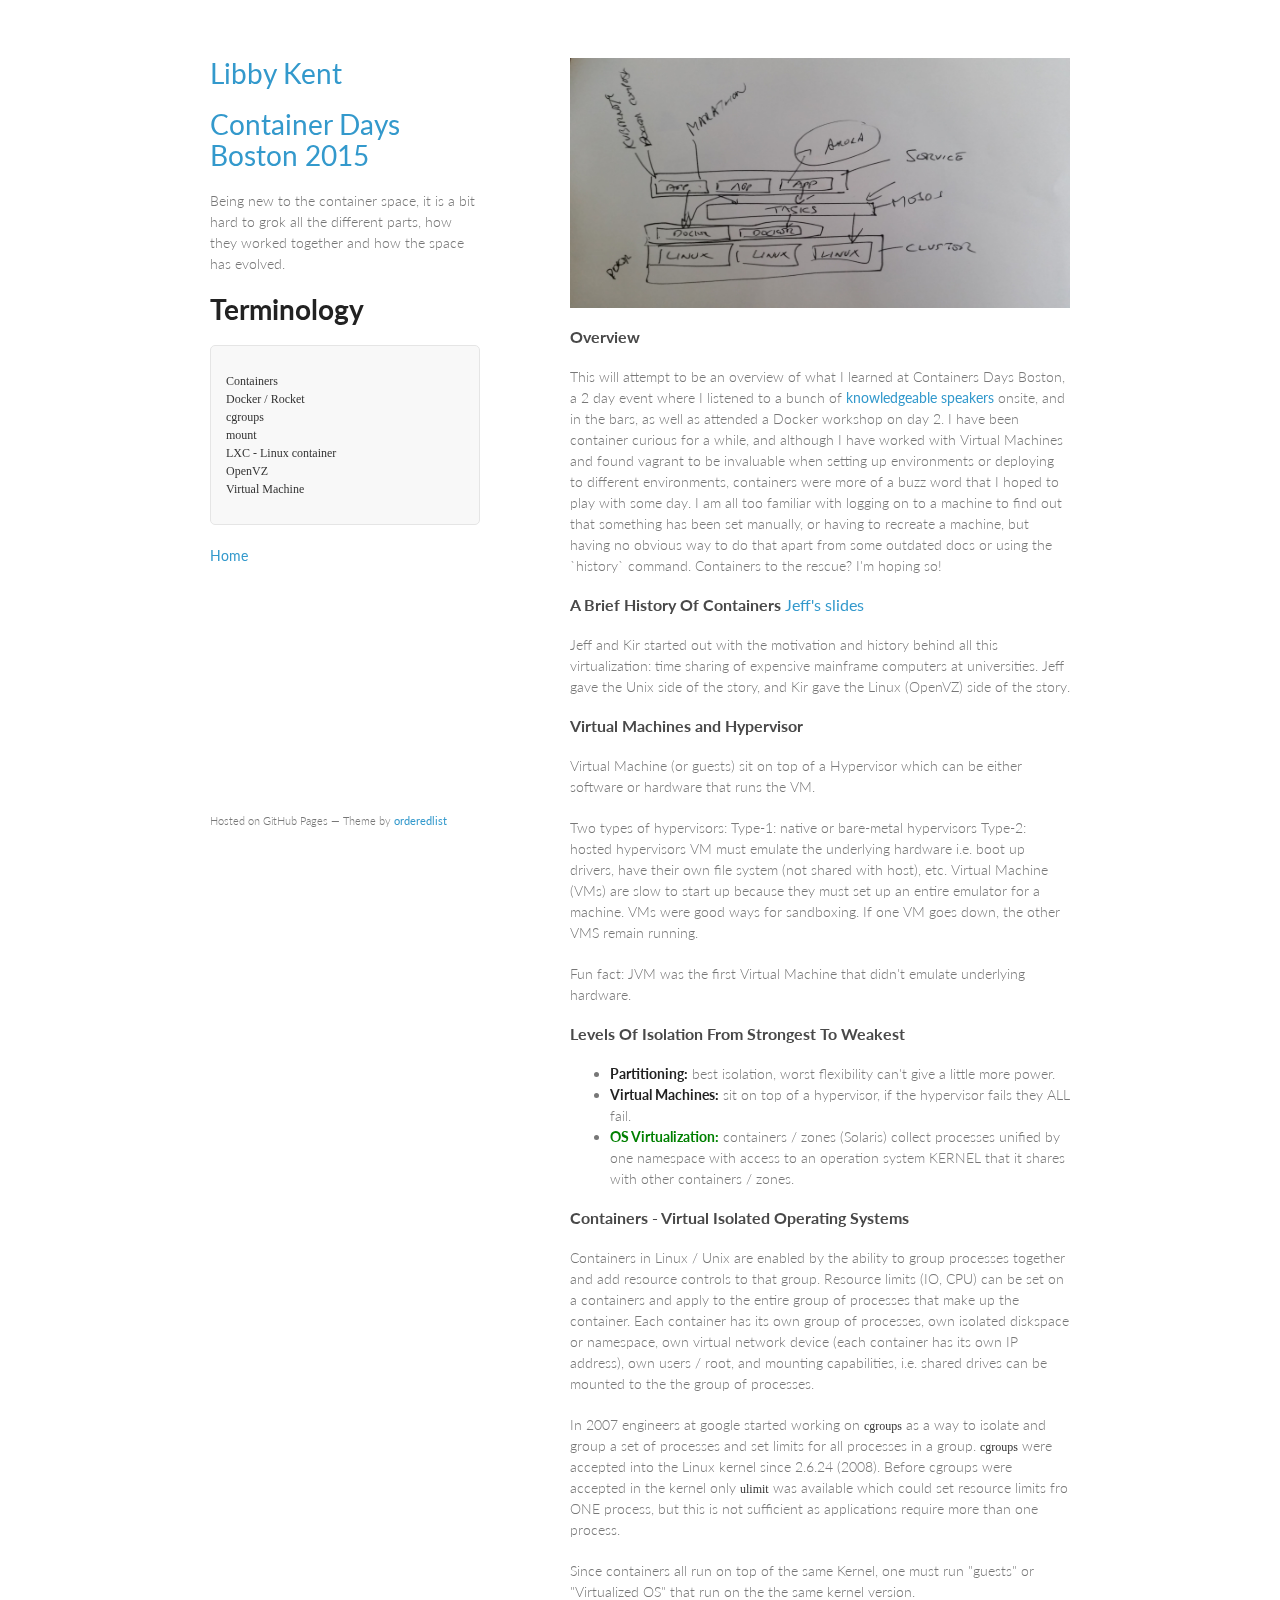
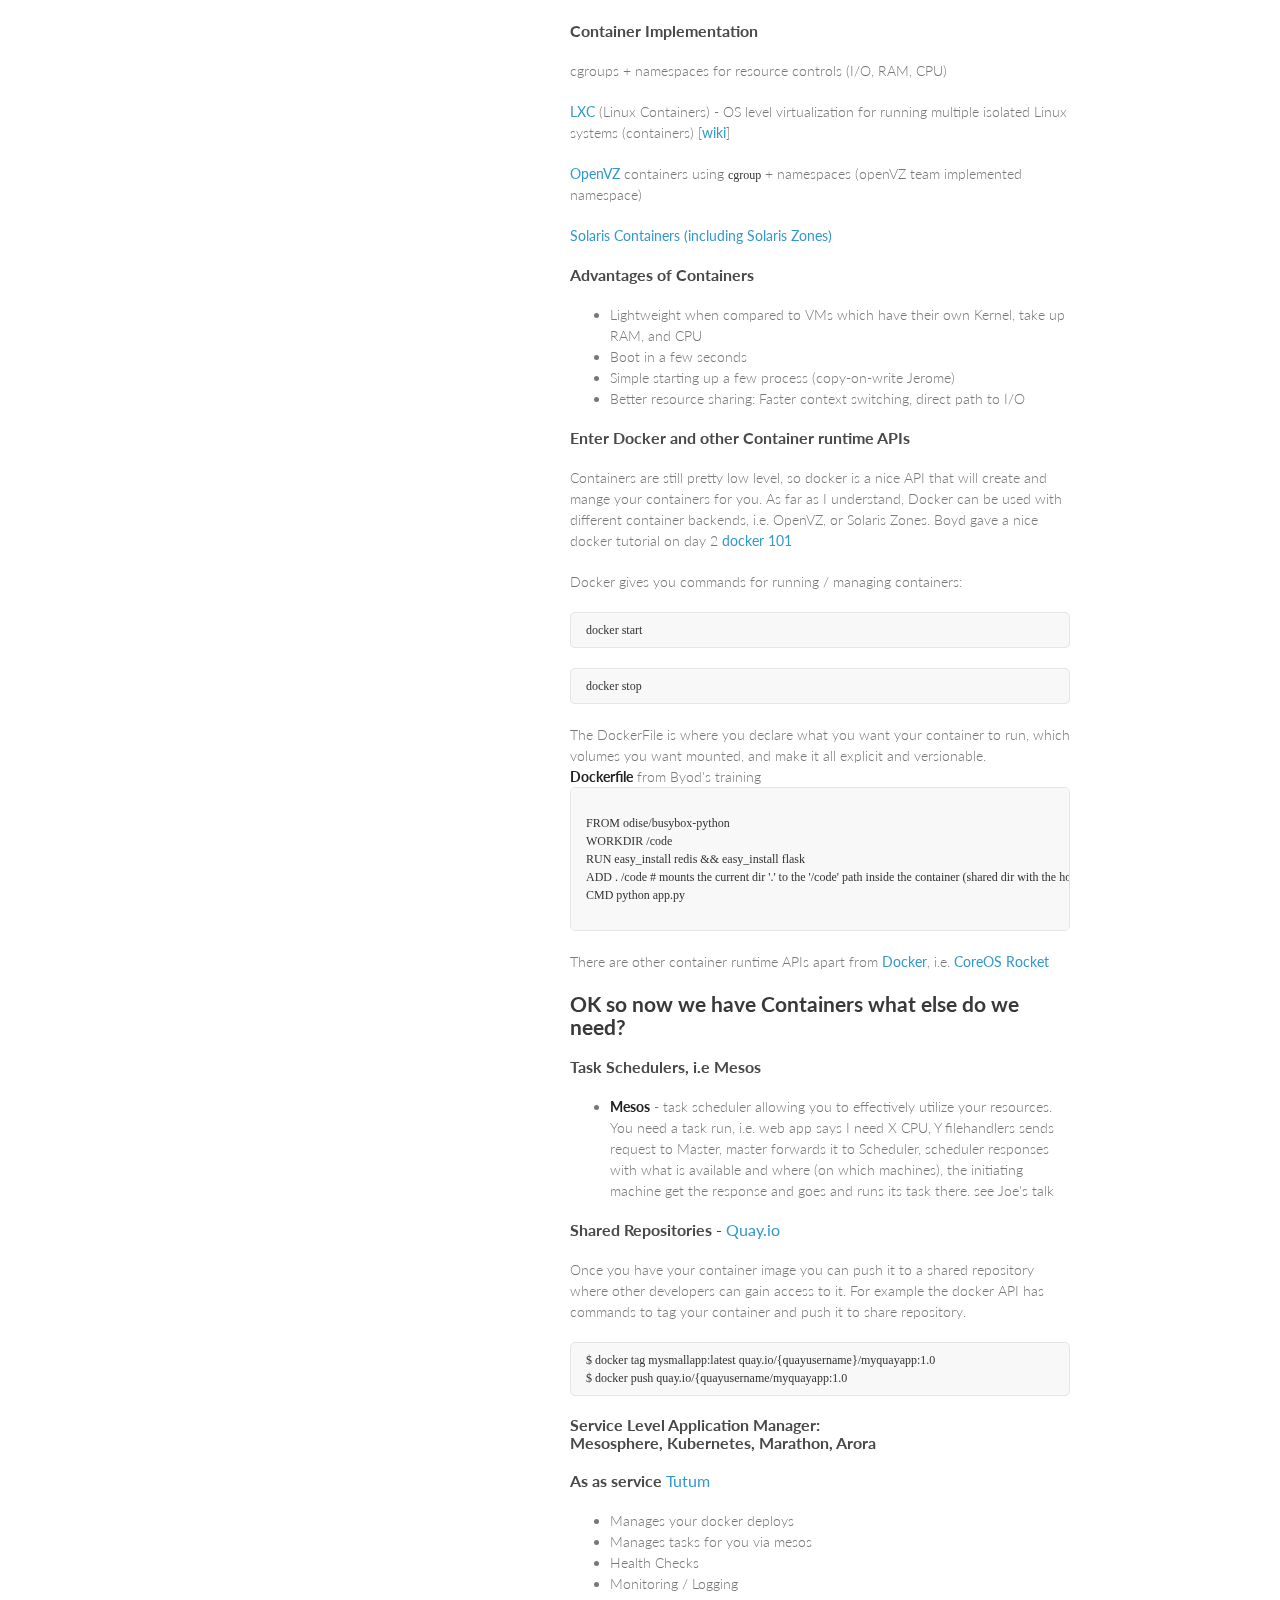
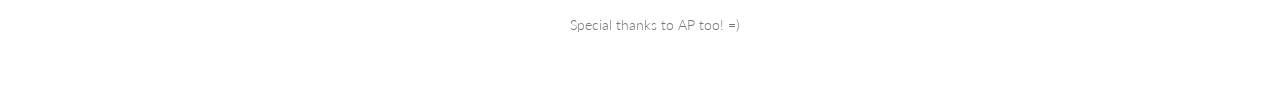
==== commit c3f9184a: "minor updates, fixing languages, adding some talks, and link home." ====
--- a/cdbos.html
+++ b/cdbos.html
@@ -15,10 +15,10 @@
   <body>
     <div class="wrapper">
       <header>
-	
+	    <h1><a href="http://libbykent.com">Libby Kent</a></h1>
         <h1><a href="http://dynamicinfradays.org/events/2015-boston/">Container Days Boston 2015</a></h1>
         <p>Being new to the container space, it is a bit hard to grok all the different parts, how they worked together and how the space has evolved. </p>
-		
+
 		<h1>Terminology</h1>
 		<pre><code>
 Containers
@@ -37,9 +37,9 @@
 		<p/>
 		<h3>Overview</h3>
 		<p>
-			This will attempt to be an overview of what I learned at Containers Days Boston, a 2 day event where I listened to a bunch of <a href="http://dynamicinfradays.org/events/2015-boston/#speakers">knowledgeable speakers</a> onsite, and in the bars, as well as attended a Docker workshop on day 2. I have been container curious for a while, and although I have worked with Virtual Machines and found vagrant to be invaluable when setting up environments or deploying to different environments, containers were more of a buzz word that I hoped to play with some day. I am all too familiar with logging on to a machine to find out that something has been set manually, or having to recreate a machine, but having no obvious way to do that apart from some outdated docs or using the `history` command. Containers to the rescue? I'm hoping so! 
+			This will attempt to be an overview of what I learned at Containers Days Boston, a 2 day event where I listened to a bunch of <a href="http://dynamicinfradays.org/events/2015-boston/#speakers">knowledgeable speakers</a> onsite, and in the bars, as well as attended a Docker workshop on day 2. I have been container curious for a while, and although I have worked with Virtual Machines and found vagrant to be invaluable when setting up environments or deploying to different environments, containers were more of a buzz word that I hoped to play with some day. I am all too familiar with logging on to a machine to find out that something has been set manually, or having to recreate a machine, but having no obvious way to do that apart from some outdated docs or using the `history` command. Containers to the rescue? I'm hoping so!
 		</p>
-		
+
         <h3>
 <a id="libby-viskobatz" class="anchor" href="#libby-viskobatz" aria-hidden="true"><span class="octicon octicon-link"></span></a>A Brief History Of Containers <a href="#">Jeff's slides</a>
 </h3>
@@ -53,10 +53,10 @@
 	Virtual Machine (or guests) sit on top of a Hypervisor which can be either software or hardware that runs the VM.
 </p>
 <p>
-	Two types of hypervisors: 
+	Two types of hypervisors:
 	Type-1: native or bare-metal hypervisors
 	Type-2: hosted hypervisors
-	
+
 	VM must emulate the underlying hardware i.e. boot up drivers, have their own file system (not shared with host), etc. Virtual Machine (VMs) are slow to start up because they must set up an entire emulator for a machine. VMs were good ways for sandboxing. If one VM goes down, the other VMS remain running.
 </p>
 <p>Fun fact: JVM was the first Virtual Machine that didn't emulate underlying hardware.
@@ -78,8 +78,8 @@
 	<p><a href="http://en.wikipedia.org/wiki/LXC">LXC</a> (Linux Containers) - OS level virtualization for running multiple isolated Linux systems (containers) [<a href="http://en.wikipedia.org/wiki/LXC">wiki</a>]</p>
 	<p><a href="http://en.wikipedia.org/wiki/OpenVZ">OpenVZ</a> containers using  <code>cgroup</code> + namespaces (openVZ team implemented namespace)
 	<p><a href="http://en.wikipedia.org/wiki/Solaris_Containers">Solaris Containers (including Solaris Zones)</a></p>
-	
-<h3>Advantages of Containers</h3>	
+
+<h3>Advantages of Containers</h3>
 <ul>
 	<li>Lightweight when compared to VMs which have their own Kernel, take up RAM, and CPU</li>
 	<li>Boot in a few seconds</li>
@@ -89,7 +89,7 @@
 
 <h3>Enter Docker and other Container runtime APIs</h3>
 <p>Containers are still pretty low level, so docker is a nice API that will create and mange your containers for you. As far as I understand, Docker can be used with different container backends, i.e. OpenVZ, or Solaris Zones.
-	Boyd gave a nice docker tutorial on day 2 <a href="http://stackengine.com/docker-101-01-docker-development-environments/">docker 101</a>	
+	Boyd gave a nice docker tutorial on day 2 <a href="http://stackengine.com/docker-101-01-docker-development-environments/">docker 101</a>
 </p>
 <p>Docker gives you commands for running / managing containers:
 	<pre><code>docker start</code></pre>
@@ -111,7 +111,7 @@
 <p>
 	<ul>
 		<li><strong>Mesos</strong> - task scheduler allowing you to effectively utilize your resources. You need a task run, i.e. web app says I need X CPU, Y filehandlers sends request to Master, master forwards it to Scheduler, scheduler responses with what is available and where (on which machines), the initiating machine get the response and goes and runs its task there. see Joe's talk</li>
-	</ul>	
+	</ul>
 </p>
 
 <h3>Shared Repositories - <a href="https://quay.io/repository/">Quay.io</a></h3>
@@ -120,7 +120,7 @@
 
 <pre><code>$ docker tag mysmallapp:latest quay.io/{quayusername}/myquayapp:1.0
 $ docker push quay.io/{quayusername/myquayapp:1.0
-</code></pre>		
+</code></pre>
 
 <h3>Service Level Application Manager: <br/>Mesosphere, Kubernetes, Marathon, Arora</h3>
 <h3>As as service <a href="https://www.tutum.co/how/">Tutum</a></h3>
